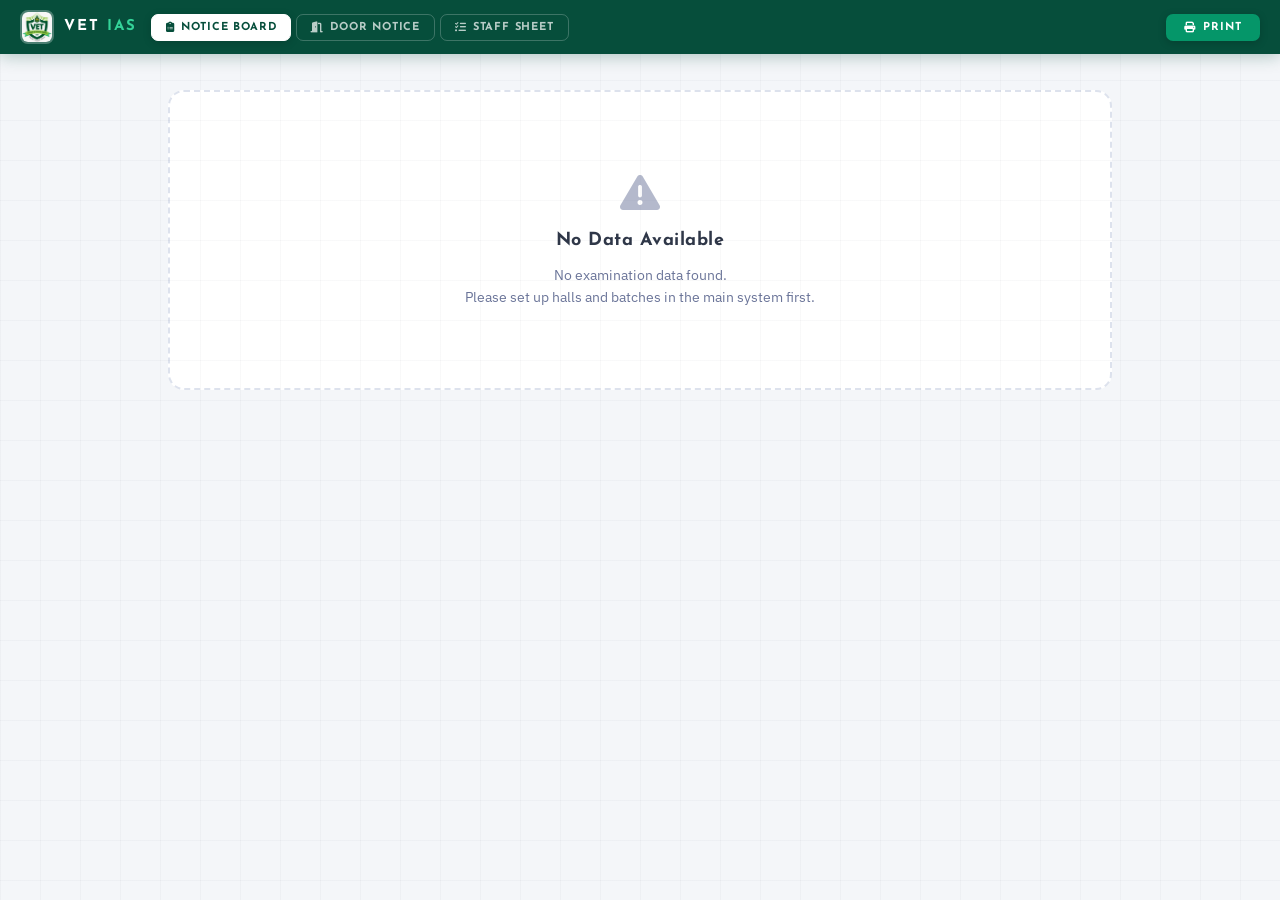
==== templates/output.html @ 929b16a4 "Initial commit - VET IAS Examination Management System" ====
<!DOCTYPE html>
<html lang="en">
<head>
  <meta charset="UTF-8">
  <meta name="viewport" content="width=device-width, initial-scale=1.0">
  <title>VET IAS — Examination Output</title>
  <link rel="preconnect" href="https://fonts.googleapis.com">
  <link rel="preconnect" href="https://fonts.gstatic.com" crossorigin>
  <link href="https://fonts.googleapis.com/css2?family=Josefin+Sans:wght@400;600;700&family=IBM+Plex+Sans:wght@400;500;600;700&family=IBM+Plex+Mono:wght@500;600&display=swap" rel="stylesheet">
  <link rel="stylesheet" href="https://cdnjs.cloudflare.com/ajax/libs/font-awesome/6.4.0/css/all.min.css">
  <link rel="stylesheet" href="/static/style.css">
</head>
<body>

  <!-- ============================================================
       SCREEN TOOLBAR
  ============================================================ -->
  <div class="toolbar no-print">
    <div class="toolbar-brand">
      <img src="/static/vetias.jpeg" alt="VET IAS" onerror="this.style.display='none'">
      <span>VET <b>IAS</b></span>
    </div>

    <div class="mode-tabs">
      <button class="mode-tab active" id="tab-notice" onclick="setMode('notice')">
        <i class="fa-solid fa-clipboard-list"></i> Notice Board
      </button>
      <button class="mode-tab" id="tab-door" onclick="setMode('door')">
        <i class="fa-solid fa-door-open"></i> Door Notice
      </button>
      <button class="mode-tab" id="tab-staff" onclick="setMode('staff')">
        <i class="fa-solid fa-list-check"></i> Staff Sheet
      </button>
    </div>

    <button class="print-btn" onclick="window.print()">
      <i class="fa-solid fa-print"></i> Print
    </button>
  </div>

  <!-- ============================================================
       MAIN CONTENT
  ============================================================ -->
  <div id="content">
    <div class="empty-state">
      <i class="fa-solid fa-file-circle-question"></i>
      <h2>Loading Output...</h2>
      <p>Reading examination data from the management system.</p>
    </div>
  </div>

  <!-- Bridge: read currentSessionId from localStorage if set by main app -->
  <script>
    // The main app writes 'vet_ias_session_id' when an allocation is saved to DB.
    // output.html reads it so it can show DB-synced data.
    window._dbSessionId = localStorage.getItem('vet_ias_session_id') || null;
  </script>
  <script src="/static/script.js"></script>
</body>
</html>
---- static/style.css ----
/* ============================================================
   VET IAS — Examination Management System
   style.css  ·  Deep Navy × Gold  ·  Premium Corporate v4
   Mobile-First · Bold & Sharp · Full Mobile Fix
   ============================================================ */

@import url('https://fonts.googleapis.com/css2?family=Josefin+Sans:wght@400;600;700&family=IBM+Plex+Sans:ital,wght@0,400;0,500;0,600;0,700;1,400&family=IBM+Plex+Mono:wght@400;600&display=swap');

/* ============================================================
   DESIGN TOKENS
============================================================ */
:root {
  /* Neutral slate palette — page surfaces & text */
  --n900:#1a1f2e; --n800:#252b3b; --n700:#2f3748;
  --n600:#3d4660; --n500:#4d5778; --n400:#6b7599; --n300:#9aa3bc;
  /* Status */
  --ok:#047857; --ok-l:#10b981; --ok-s:#d1fae5;
  --no:#b91c1c; --no-l:#ef4444; --no-s:#fee2e2;
  --am:#b45309; --am-l:#f59e0b; --am-s:#fef3c7;
  --bl:#1e40af; --bl-l:#3b82f6; --bl-s:#dbeafe;
  --vi:#6d28d9; --vi-s:#ede9fe;
  /* Surfaces — neutral white/light grey */
  --bg:#f4f6f9; --bg2:#e9ecf3;
  --card:#ffffff; --bd:#dde2ed; --bd2:#eaecf5;
  /* Text — neutral dark */
  --t1:#1a1f2e; --t2:#2f3748; --tm:#6b7599; --tf:#a0aabf;
  /* Shadows */
  --sx:0 1px 3px rgba(26,31,46,.07);
  --ss:0 2px 10px rgba(26,31,46,.09);
  --sm:0 6px 24px rgba(26,31,46,.12);
  --sl:0 14px 46px rgba(26,31,46,.16);
  --sxl:0 28px 80px rgba(26,31,46,.20);
  --sg:0 6px 28px rgba(16,185,129,.28);
  --sn:0 6px 28px rgba(4,78,59,.28);
  --sr:0 6px 20px rgba(185,28,28,.22);
  /* Geometry */
  --r-xs:4px; --r-s:8px; --r:12px; --r-m:16px; --r-l:22px; --r-xl:28px;
  /* Type */
  --fd:'Josefin Sans','Segoe UI',sans-serif;
  --fb:'IBM Plex Sans',-apple-system,BlinkMacSystemFont,sans-serif;
  --fm:'IBM Plex Mono','Courier New',monospace;
  /* Easing */
  --ease:cubic-bezier(.22,1,.36,1);
  --bounce:cubic-bezier(.34,1.56,.64,1);
  --snap:cubic-bezier(.4,0,.2,1);
  /* Brand greens — VET IAS logo accent only */
  --brand-900:#022c1a; --brand-800:#042b1a; --brand-700:#064e3b;
  --brand-600:#065f46; --brand-500:#047857; --brand-400:#059669;
  --brand-300:#10b981; --brand-200:#34d399; --brand-100:#d1fae5;
  /* Compat aliases */
  --primary:var(--brand-600); --primary-light:var(--brand-400);
  --danger:var(--no); --success:var(--ok); --success-light:var(--ok-l);
  --warning:var(--am); --info:var(--bl);
  --text:var(--t1); --text-muted:var(--tm); --border:var(--bd);
  --shadow-sm:var(--ss); --shadow-md:var(--sm);
  --radius:var(--r); --radius-sm:var(--r-s); --radius-md:var(--r-m);
}

/* ============================================================
   RESET & BASE
============================================================ */
*,*::before,*::after{box-sizing:border-box;margin:0;padding:0}
html{scroll-behavior:smooth;overflow-x:hidden;-webkit-text-size-adjust:100%}
body{
  font-family:var(--fb);background:var(--bg);color:var(--t1);
  line-height:1.65;-webkit-font-smoothing:antialiased;
  -moz-osx-font-smoothing:grayscale;min-height:100vh;overflow-x:hidden;
}
button,input,select,textarea{font-family:inherit}
button,a,[role=button]{-webkit-tap-highlight-color:transparent;touch-action:manipulation}
::-webkit-scrollbar{width:5px;height:5px}
::-webkit-scrollbar-track{background:var(--bg2)}
::-webkit-scrollbar-thumb{background:var(--n400);border-radius:10px}
::selection{background:var(--brand-100);color:var(--brand-700)}

/* ============================================================
   BACKGROUND
============================================================ */
#bgCanvas{position:fixed;inset:0;z-index:0;pointer-events:none;width:100%;height:100%;opacity:.3}
body::before{
  content:'';position:fixed;inset:0;z-index:0;pointer-events:none;
  background-image:
    linear-gradient(rgba(26,31,46,.028) 1px,transparent 1px),
    linear-gradient(90deg,rgba(26,31,46,.028) 1px,transparent 1px);
  background-size:40px 40px;
}

/* ============================================================
   KEYFRAMES
============================================================ */
@keyframes slideUp   {from{opacity:0;transform:translateY(20px)}to{opacity:1;transform:translateY(0)}}
@keyframes scaleIn   {from{opacity:0;transform:scale(.93)}to{opacity:1;transform:scale(1)}}
@keyframes fadeIn    {from{opacity:0}to{opacity:1}}
@keyframes toastIn   {from{opacity:0;transform:translateX(16px) scale(.95)}to{opacity:1;transform:translateX(0) scale(1)}}
@keyframes toastOut  {to{opacity:0;transform:translateX(16px)}}
@keyframes spinR     {from{transform:rotate(0)}to{transform:rotate(360deg)}}
@keyframes goldPulse {0%,100%{box-shadow:var(--sg)}50%{box-shadow:0 8px 36px rgba(16,185,129,.45)}}
@keyframes blink     {0%,100%{opacity:1}50%{opacity:.2}}
@keyframes shimmer   {0%{background-position:-300% 0}100%{background-position:300% 0}}
@keyframes popIn     {from{opacity:0;transform:scale(.7)}to{opacity:1;transform:scale(1)}}

/* ============================================================
   TOAST
============================================================ */
#toast-container{
  position:fixed;top:14px;right:14px;z-index:9999;
  display:flex;flex-direction:column;gap:8px;
  max-width:320px;width:calc(100vw - 28px);
}
.toast{
  background:var(--n800);color:#e8ecf5;
  padding:13px 16px;border-radius:var(--r);
  border-left:3px solid var(--brand-400);box-shadow:var(--sl);
  font-size:13px;font-weight:500;
  display:flex;align-items:center;gap:10px;
  animation:toastIn .35s var(--ease) forwards;
}
.toast::before{
  content:'';width:8px;height:8px;border-radius:50%;
  background:var(--brand-400);flex-shrink:0;animation:blink 1.8s ease infinite;
}
.toast.out{animation:toastOut .25s ease forwards}

/* ============================================================
   LOGIN
============================================================ */
.login-wrap{
  min-height:100vh;display:flex;align-items:center;justify-content:center;
  position:relative;z-index:1;padding:16px;
  background:
    radial-gradient(ellipse 100% 80% at 15% 0%,rgba(30,46,106,.18) 0%,transparent 65%),
    radial-gradient(ellipse 70% 60% at 85% 100%,rgba(212,150,0,.10) 0%,transparent 60%);
}
.login-card{
  background:var(--card);border-radius:var(--r-xl);
  padding:clamp(30px,7vw,48px) clamp(24px,6vw,42px);
  width:100%;max-width:450px;position:relative;overflow:hidden;
  box-shadow:var(--sxl),0 0 0 1px rgba(212,150,0,.12);
  animation:slideUp .55s var(--ease);
}
.login-card::before{
  content:'';position:absolute;top:0;left:0;right:0;height:4px;
  background:linear-gradient(90deg,var(--brand-800) 0%,var(--brand-400) 25%,var(--brand-200) 50%,var(--brand-400) 75%,var(--brand-800) 100%);
  background-size:300% 100%;animation:shimmer 4s ease infinite;
}
.login-card::after{
  content:'◆';position:absolute;bottom:22px;right:28px;
  font-size:60px;color:var(--n700);opacity:.03;line-height:1;pointer-events:none;
}
.login-header{text-align:center;margin-bottom:28px}
.logo-mark{
  width:86px;height:86px;margin:0 auto 16px;border-radius:22px;
  display:flex;align-items:center;justify-content:center;overflow:hidden;
  background:linear-gradient(145deg,#042b1a 0%,#064e3b 50%,#065f46 100%);
  box-shadow:0 8px 32px rgba(6,78,59,.45),0 0 0 3px rgba(16,185,129,.15),inset 0 1px 0 rgba(255,255,255,.08);
  border:2px solid rgba(16,185,129,.25);
  transition:box-shadow .3s ease;
}
.logo-mark:hover{box-shadow:0 12px 40px rgba(6,78,59,.55),0 0 0 4px rgba(16,185,129,.25),inset 0 1px 0 rgba(255,255,255,.08)}
.logo-mark img{width:100%;height:100%;object-fit:cover}
.logo-mark i{font-size:36px;color:var(--g300)}
.login-header h1{
  font-family:var(--fd);font-size:clamp(24px,5.5vw,30px);
  font-weight:700;letter-spacing:3px;text-transform:uppercase;
  color:var(--n800);line-height:1.1;
}
.login-header h1 span{color:var(--brand-500)}
.login-header .tagline{
  color:var(--tm);font-size:11.5px;margin-top:6px;
  font-weight:500;letter-spacing:1.5px;text-transform:uppercase;
}
.role-selector{
  display:flex;background:var(--bg);border:1px solid var(--bd);
  border-radius:var(--r);padding:4px;gap:4px;margin-bottom:22px;
}
.role-btn{
  flex:1;border:none;background:transparent;min-height:46px;
  padding:10px 8px;border-radius:9px;cursor:pointer;color:var(--tm);
  font-family:var(--fd);font-size:12px;font-weight:700;
  letter-spacing:1.5px;text-transform:uppercase;
  transition:all .2s var(--ease);
  display:flex;align-items:center;justify-content:center;gap:7px;
}
.role-btn:hover{color:var(--n700);background:rgba(7,15,45,.05)}
.role-btn.active{background:linear-gradient(135deg,var(--brand-800),var(--brand-600));color:#ecfdf5;box-shadow:0 3px 12px rgba(4,120,87,.35)}
.role-btn.active i{color:#6ee7b7}
.login-body{margin-top:4px}
.input-group{display:flex;flex-direction:column;gap:12px}
/* ── Login inputs ── */
.input-wrap{position:relative;display:flex;align-items:center;}
.input-wrap > i.fa-user,
.input-wrap > i.fa-lock{
  position:absolute;left:15px;top:50%;transform:translateY(-50%);
  color:var(--tf);font-size:13px;pointer-events:none;transition:color .2s;
  z-index:1;
}
.input-wrap:focus-within > i.fa-user,
.input-wrap:focus-within > i.fa-lock{color:var(--brand-400);}
.main-input{
  width:100%;padding:13px 50px 13px 44px;border:2px solid var(--bd);
  border-radius:var(--r);font-size:16px;font-weight:500;
  background:var(--bg);color:var(--t1);outline:none;
  transition:all .2s var(--snap);min-height:50px;-webkit-appearance:none;
}
.main-input:focus{border-color:var(--brand-500);background:var(--card);box-shadow:0 0 0 4px rgba(4,120,87,.12)}
.main-input::placeholder{color:var(--tf)}
/* Eye toggle password button - fully isolated */
.eye-toggle-btn{
  position:absolute;right:12px;top:50%;transform:translateY(-50%);
  background:none;border:none;cursor:pointer;
  width:32px;height:32px;
  display:flex;align-items:center;justify-content:center;
  border-radius:6px;transition:color .2s, background .15s;
  color:var(--tf);font-size:15px;
  z-index:5;pointer-events:auto;
  flex-shrink:0;
}
.eye-toggle-btn:hover{color:var(--brand-500);background:rgba(4,120,87,.10);}
.eye-toggle-btn i{
  position:static !important;
  transform:none !important;
  pointer-events:none;
  font-size:15px;
  color:inherit;
}
.main-login-btn{
  width:100%;padding:15px;margin-top:20px;
  background:linear-gradient(135deg,var(--brand-700),var(--brand-500));
  color:white;border:none;border-radius:var(--r);
  font-family:var(--fd);font-size:14px;font-weight:700;
  letter-spacing:2.5px;text-transform:uppercase;cursor:pointer;
  transition:all .25s var(--ease);
  display:flex;align-items:center;justify-content:center;gap:11px;
  box-shadow:var(--sn);min-height:50px;position:relative;overflow:hidden;
}
.main-login-btn::after{
  content:'';position:absolute;inset:0;
  background:linear-gradient(90deg,transparent 0%,rgba(255,255,255,.12) 50%,transparent 100%);
  background-size:300% 100%;animation:shimmer 3s ease infinite;
}
.main-login-btn:hover{background:linear-gradient(135deg,var(--brand-600),var(--brand-400));transform:translateY(-2px);box-shadow:0 14px 40px rgba(4,78,59,.35)}
.main-login-btn:active{transform:translateY(0)}

/* ============================================================
   DASHBOARD
============================================================ */
.dashboard-container{position:relative;z-index:1;min-height:100vh}

/* NAVBAR */
.nav-bar{
  display:flex;justify-content:space-between;align-items:center;
  padding:0 clamp(14px,3.5vw,30px);height:64px;
  background:var(--brand-700);border-bottom:1px solid var(--brand-600);
  position:sticky;top:0;z-index:200;
  box-shadow:0 2px 20px rgba(4,78,59,.30);
  position:sticky;
}
.nav-bar::after{
  content:'';position:absolute;bottom:0;left:0;right:0;height:2px;
  background:linear-gradient(90deg,
    transparent 0%,
    var(--brand-300) 20%,
    var(--brand-200) 50%,
    var(--brand-300) 80%,
    transparent 100%);
  opacity:.7;
}
.logo{display:flex;align-items:center;gap:11px;flex-shrink:0}
.nav-logo-img{
  width:36px;height:36px;border-radius:9px;object-fit:cover;flex-shrink:0;
  border:1.5px solid rgba(255,255,255,.3);box-shadow:0 0 12px rgba(0,0,0,.2);
}
.logo-text{font-family:var(--fd);font-size:15px;font-weight:700;letter-spacing:2px;text-transform:uppercase;color:#ecfdf5}
.logo-text b{color:var(--brand-200)}
.nav-actions{display:flex;align-items:center;gap:8px;flex-shrink:0}
.nav-btn{
  padding:0 14px;height:36px;min-height:36px;border-radius:var(--r-s);
  border:1px solid transparent;cursor:pointer;
  font-family:var(--fd);font-size:11px;font-weight:700;
  letter-spacing:1px;text-transform:uppercase;
  display:inline-flex;align-items:center;gap:6px;
  transition:all .18s;white-space:nowrap;
}
.nav-btn.ghost{background:rgba(255,255,255,.12);color:#bbf7d0;border-color:rgba(255,255,255,.2)}
.nav-btn.ghost:hover{background:rgba(255,255,255,.22);color:#ecfdf5;border-color:rgba(255,255,255,.35)}
.nav-btn.danger{background:rgba(185,28,28,.2);color:#fca5a5;border-color:rgba(185,28,28,.4)}
.nav-btn.danger:hover{background:rgba(185,28,28,.35)}
.nav-btn.spinning i{animation:spinR .5s ease}

.wrap{
  max-width:1300px;margin:0 auto;
  padding:clamp(16px,3vw,28px) clamp(12px,2.5vw,24px) 90px;
}

/* ============================================================
   STATS ROW
============================================================ */
.stats-row{display:grid;grid-template-columns:repeat(4,1fr);gap:14px;margin-bottom:20px}
.stat-card{
  display:flex;align-items:center;gap:15px;padding:18px 16px;
  border-radius:var(--r-m);background:var(--card);
  border:1px solid var(--bd);border-top:3px solid transparent;
  box-shadow:var(--sx);transition:transform .22s var(--ease),box-shadow .22s;
  min-width:0;overflow:hidden;animation:scaleIn .4s var(--ease) backwards;
}
.stat-card:nth-child(1){animation-delay:.05s;border-top-color:#8b5cf6}
.stat-card:nth-child(2){animation-delay:.10s;border-top-color:var(--ok-l)}
.stat-card:nth-child(3){animation-delay:.15s;border-top-color:var(--am-l)}
.stat-card:nth-child(4){animation-delay:.20s;border-top-color:var(--no-l)}
.stat-card:hover{transform:translateY(-3px);box-shadow:var(--sm)}
.stat-icon{width:50px;height:50px;border-radius:12px;display:flex;align-items:center;justify-content:center;color:white;font-size:20px;flex-shrink:0}
.stat-icon.s-purple{background:linear-gradient(135deg,#6d28d9,#8b5cf6);box-shadow:0 4px 14px rgba(109,40,217,.30)}
.stat-icon.s-green {background:linear-gradient(135deg,#047857,#10b981);box-shadow:0 4px 14px rgba(4,120,87,.35)}
.stat-icon.s-amber {background:linear-gradient(135deg,var(--g500),var(--g400));box-shadow:var(--sg)}
.stat-icon.s-red   {background:linear-gradient(135deg,#b91c1c,#ef4444);box-shadow:0 4px 14px rgba(185,28,28,.35)}
.stat-val{font-family:var(--fd);font-size:27px;font-weight:700;display:block;color:var(--n800);line-height:1.1;letter-spacing:-.5px}
.stat-label{font-size:10.5px;color:var(--tm);font-weight:600;display:block;margin-top:3px;text-transform:uppercase;letter-spacing:.6px}

/* ============================================================
   MONITOR BAR
============================================================ */
.monitor-bar{
  background:var(--card);border:1.5px solid var(--bd);
  border-radius:var(--r-m);padding:14px 20px;
  display:flex;justify-content:space-between;align-items:center;
  gap:14px;margin-bottom:20px;flex-wrap:wrap;
  position:relative;overflow:hidden;
  box-shadow:var(--sx);
}
.monitor-bar::before{
  content:'';position:absolute;top:0;left:0;width:4px;height:100%;
  background:linear-gradient(to bottom,var(--brand-400),var(--brand-600));
}
.monitor-bar::after{display:none}
.monitor-title{
  font-family:var(--fd);font-weight:700;letter-spacing:1px;text-transform:uppercase;
  color:var(--brand-600);display:flex;align-items:center;gap:8px;font-size:12.5px;
}
.monitor-title .live-dot{
  width:8px;height:8px;background:var(--ok-l);border-radius:50%;
  animation:blink 2s ease infinite;box-shadow:0 0 8px rgba(16,185,129,.8);background:var(--brand-300) !important;
}
.monitor-pills{display:flex;gap:8px;flex-wrap:wrap}
.pill{
  padding:6px 14px;border-radius:6px;font-size:12px;font-weight:700;
  display:flex;align-items:center;gap:6px;min-height:32px;
  font-family:var(--fd);letter-spacing:.5px;
}
.pill-p {background:var(--ok-s);color:#065f46;border:1px solid rgba(16,185,129,.3)}
.pill-a {background:var(--no-s);color:#991b1b;border:1px solid rgba(239,68,68,.3)}
.pill-l {background:var(--am-s);color:#92400e;border:1px solid rgba(245,158,11,.3)}
.pill-od{background:var(--bl-s);color:#1e40af;border:1px solid rgba(59,130,246,.3)}

/* ============================================================
   GRID LAYOUT
============================================================ */
.grid-layout{display:grid;grid-template-columns:repeat(3,1fr);gap:18px}
.panel.full-width{grid-column:1/-1}

/* ============================================================
   PANEL
============================================================ */
.panel{
  background:var(--card);border:1px solid var(--bd);border-radius:var(--r-m);
  padding:clamp(16px,2.5vw,22px);box-shadow:var(--sx);
  transition:box-shadow .22s var(--ease);min-width:0;overflow:hidden;
  position:relative;animation:slideUp .4s var(--ease) backwards;
}
.panel:hover{box-shadow:var(--ss)}
.panel::before{
  content:'';position:absolute;top:0;left:0;right:0;height:0;
  background:linear-gradient(90deg,var(--brand-600),var(--brand-400));
  border-radius:var(--r-m) var(--r-m) 0 0;transition:height .25s var(--ease);
}
.panel:hover::before{height:3px;background:linear-gradient(90deg,var(--brand-600),var(--brand-300))}
.panel-head{
  font-family:var(--fd);font-size:13px;font-weight:700;
  letter-spacing:1.2px;text-transform:uppercase;color:var(--n700);
  margin-bottom:16px;display:flex;align-items:center;gap:9px;
  padding-bottom:13px;border-bottom:2px solid var(--bd);
}
.panel-head i{color:var(--brand-500);font-size:15px}

/* ============================================================
   REPORT PANEL — TABS (merged Edit Attendance + Reports)
============================================================ */
.report-panel-head{
  display:flex;align-items:center;justify-content:space-between;
  flex-wrap:wrap;gap:12px;margin-bottom:18px;
  padding-bottom:14px;border-bottom:2px solid var(--bd);
}
.report-panel-title{
  font-family:var(--fd);font-size:13px;font-weight:700;
  letter-spacing:1.2px;text-transform:uppercase;color:var(--n700);
  display:flex;align-items:center;gap:9px;
}
.report-panel-title i{color:var(--brand-500)}
.report-tabs{
  display:flex;gap:4px;background:var(--bg);
  border:1px solid var(--bd);border-radius:var(--r-s);padding:3px;
  overflow-x:auto;-webkit-overflow-scrolling:touch;
}
.rtab{
  padding:7px 13px;border:none;background:transparent;
  border-radius:6px;cursor:pointer;
  font-family:var(--fd);font-size:10.5px;font-weight:700;
  letter-spacing:.8px;text-transform:uppercase;color:var(--tm);
  transition:all .18s var(--ease);
  display:flex;align-items:center;gap:6px;
  white-space:nowrap;min-height:34px;flex-shrink:0;
}
.rtab:hover{color:var(--n700);background:rgba(7,15,45,.05)}
.rtab.active{
  background:linear-gradient(135deg,var(--brand-800),var(--brand-600));
  color:#d1fae5;box-shadow:0 3px 12px rgba(4,120,87,.3);
}
.rtab.active i{color:#6ee7b7}
.report-tab-content{display:none;animation:fadeIn .25s var(--ease)}
.report-tab-content.active{display:block}

/* Attendance overview stat cards */
.att-stats-grid{
  display:grid;grid-template-columns:repeat(4,1fr);
  gap:12px;margin-bottom:20px;
}
.att-stat-card{
  border-radius:var(--r);padding:14px 12px;
  display:flex;flex-direction:row;align-items:center;gap:12px;
  transition:transform .22s var(--ease),box-shadow .22s var(--ease);
  position:relative;overflow:hidden;
}
.att-stat-card::after{
  content:'';position:absolute;bottom:-14px;right:-14px;
  width:60px;height:60px;border-radius:50%;
  background:currentColor;opacity:.05;
}
.att-stat-card:hover{transform:translateY(-2px)}
.att-stat-card i{font-size:22px;flex-shrink:0}
.att-stat-val{font-family:var(--fd);font-size:24px;font-weight:700;line-height:1;letter-spacing:-0.5px}
.att-stat-lbl{font-family:var(--fd);font-size:10px;font-weight:700;text-transform:uppercase;letter-spacing:1px;opacity:.75;margin-top:2px}
.att-stat-text{display:flex;flex-direction:column}
.att-present{
  background:linear-gradient(145deg,#ecfdf5,#d1fae5);
  border:2px solid rgba(16,185,129,.3);color:#065f46;
  box-shadow:0 4px 16px rgba(4,120,87,.12);
}
.att-present i{color:#059669;filter:drop-shadow(0 2px 6px rgba(5,150,105,.4))}
.att-absent{
  background:linear-gradient(145deg,#fff1f2,#fee2e2);
  border:2px solid rgba(239,68,68,.3);color:#991b1b;
  box-shadow:0 4px 16px rgba(185,28,28,.12);
}
.att-absent i{color:#ef4444;filter:drop-shadow(0 2px 6px rgba(239,68,68,.4))}
.att-late{
  background:linear-gradient(145deg,#fffbeb,#fef3c7);
  border:2px solid rgba(245,158,11,.3);color:#92400e;
  box-shadow:0 4px 16px rgba(180,83,9,.12);
}
.att-late i{color:#f59e0b;filter:drop-shadow(0 2px 6px rgba(245,158,11,.4))}
.att-od{
  background:linear-gradient(145deg,#eff6ff,#dbeafe);
  border:2px solid rgba(59,130,246,.3);color:#1e3a8a;
  box-shadow:0 4px 16px rgba(30,64,175,.12);
}
.att-od i{color:#3b82f6;filter:drop-shadow(0 2px 6px rgba(59,130,246,.4))}

/* ============================================================
   FORMS & INPUTS
============================================================ */
.form-field{display:flex;flex-direction:column;gap:5px;min-width:0}
.form-label{
  font-family:var(--fd);font-size:10px;font-weight:700;color:var(--tm);
  text-transform:uppercase;letter-spacing:1px;white-space:nowrap;
}
.inp{
  width:100%;padding:10px 13px;border:1.5px solid var(--bd);
  border-radius:var(--r-s);font-size:13.5px;background:var(--bg);color:var(--t1);
  outline:none;transition:all .18s var(--snap);
  min-width:0;min-height:42px;-webkit-appearance:none;appearance:none;
  font-family:var(--fb);
}
.inp:focus{border-color:var(--brand-500);background:var(--card);box-shadow:0 0 0 3px rgba(4,120,87,.10)}
.inp::placeholder{color:var(--tf)}
select.inp{
  background-image:url("data:image/svg+xml,%3Csvg xmlns='http://www.w3.org/2000/svg' fill='none' viewBox='0 0 20 20'%3E%3Cpath stroke='%235c6888' stroke-linecap='round' stroke-linejoin='round' stroke-width='1.5' d='M6 8l4 4 4-4'/%3E%3C/svg%3E");
  background-repeat:no-repeat;background-position:right 10px center;
  background-size:18px;padding-right:35px;cursor:pointer;
}
.input-row{display:flex;gap:9px;margin-bottom:13px;align-items:flex-end;flex-wrap:wrap}
.hall-form{display:flex;flex-direction:column;gap:9px;margin-bottom:14px}
.hall-form-name{display:flex;flex-direction:column;gap:5px}
.hall-form-row{display:flex;gap:8px;align-items:flex-end}
.hall-form-row .form-field{flex:1;min-width:0}
.staff-form{display:flex;flex-direction:column;gap:9px;margin-bottom:14px}
.staff-form-row{display:flex;gap:8px;align-items:flex-end;flex-wrap:wrap}
.staff-form-row .form-field{flex:1;min-width:110px}

/* ============================================================
   BUTTONS
============================================================ */
.btn-icon{
  width:42px;height:42px;border:none;border-radius:var(--r-s);
  display:inline-flex;align-items:center;justify-content:center;
  cursor:pointer;font-size:14px;transition:all .18s;flex-shrink:0;
  min-width:42px;min-height:42px;
}
.btn-primary{
  background:linear-gradient(145deg,var(--brand-700),var(--brand-500));
  color:white;box-shadow:0 3px 12px rgba(4,120,87,.3);
}
.btn-primary:hover{transform:translateY(-2px);box-shadow:0 6px 20px rgba(4,120,87,.4)}
.btn-red{background:var(--no-s);color:var(--no);border:1.5px solid #fca5a5}
.btn-red:hover{background:#fee2e2}
.action-btn{
  padding:0 18px;height:42px;min-height:42px;border-radius:var(--r-s);border:none;
  cursor:pointer;font-family:var(--fd);font-weight:700;font-size:11.5px;
  letter-spacing:1px;text-transform:uppercase;
  display:inline-flex;align-items:center;gap:7px;
  white-space:nowrap;transition:all .2s var(--ease);
}
.action-btn:hover{transform:translateY(-1px)}
.action-btn:active{transform:translateY(0)}
.action-btn.primary{
  background:var(--brand-600);color:white;
  box-shadow:0 4px 16px rgba(4,78,59,.25);
  border:1px solid rgba(255,255,255,.15);
}
.action-btn.primary:hover{background:var(--brand-500);color:white;box-shadow:0 8px 24px rgba(4,78,59,.35);}
.action-btn.secondary{background:var(--card);color:var(--t2);border:1.5px solid var(--bd)}
.action-btn.secondary:hover{border-color:var(--n400);color:var(--n700);background:var(--bg2)}
.action-btn.save{
  background:linear-gradient(135deg,var(--brand-700),var(--brand-500),var(--brand-300));
  color:white;box-shadow:0 4px 14px rgba(4,120,87,.38);
  border:1px solid rgba(16,185,129,.2);
}
.action-btn.save:hover{box-shadow:0 7px 24px rgba(4,120,87,.55)}
.action-bar{display:flex;flex-wrap:wrap;gap:9px;align-items:center}

/* ============================================================
   CONFIG
============================================================ */
.cfg-grid{display:grid;grid-template-columns:1fr 1fr;gap:12px;margin-bottom:14px}
.cfg-grid .cfg-field:first-child{grid-column:1/-1}
.cfg-field{display:flex;flex-direction:column;gap:6px}
.cfg-field label{
  font-family:var(--fd);font-size:10px;font-weight:700;color:var(--tm);
  text-transform:uppercase;letter-spacing:1px;display:flex;align-items:center;gap:5px;
}
.cfg-field label i{color:var(--brand-500)}

/* ============================================================
   SCROLL LIST
============================================================ */
.scroll-list{max-height:188px;overflow-y:auto;border:1px solid var(--bd);border-radius:var(--r-s);padding:5px}
.list-item{
  padding:9px 11px;border-radius:var(--r-s);
  display:flex;justify-content:space-between;align-items:center;
  gap:8px;background:var(--bg);margin-bottom:4px;
  font-size:12.5px;transition:all .15s;border:1px solid transparent;
}
.list-item:last-child{margin-bottom:0}
.list-item:hover{background:var(--bg2);border-color:rgba(21,34,82,.12)}
.list-item.warn{background:var(--no-s);border-left:3px solid var(--no-l)}

/* ============================================================
   BATCH
============================================================ */
.batch-input-grid{display:grid;grid-template-columns:repeat(7,1fr);gap:9px;align-items:end;margin-bottom:16px}
.batch-field-group{display:flex;flex-direction:column;gap:4px;min-width:0}
.batch-label{
  font-family:var(--fd);font-size:9.5px;font-weight:700;color:var(--tm);
  text-transform:uppercase;letter-spacing:.8px;
  display:flex;align-items:center;gap:3px;
  overflow:hidden;white-space:nowrap;text-overflow:ellipsis;
}
.batch-label i{color:var(--brand-500);flex-shrink:0}
.batch-add-btn{height:42px !important;padding:0 14px !important}
.batches-grid{display:grid;grid-template-columns:repeat(auto-fill,minmax(155px,1fr));gap:12px;margin-top:6px}
.batches-empty{display:flex;flex-direction:column;align-items:center;gap:7px;padding:30px;color:var(--tm);text-align:center}
.batches-empty i{font-size:26px;opacity:.3}
.batches-empty p{font-size:12.5px;font-weight:600}
.batch-tag{
  padding:13px 12px 11px;
  background:linear-gradient(145deg,var(--bg),var(--bg2));
  border:1.5px solid var(--bd);border-top:2px solid var(--brand-400);
  border-radius:var(--r);position:relative;
  transition:all .2s var(--ease);
  display:flex;flex-direction:column;gap:3px;min-width:0;
}
.batch-tag:hover{transform:translateY(-3px);box-shadow:var(--sm);border-top-color:var(--brand-300)}
.batch-tag-pills{display:flex;gap:3px;flex-wrap:wrap;margin-bottom:3px}
.batch-year-pill{background:#e0e8ff;color:#1e40af;padding:1px 7px;border-radius:10px;font-size:9px;font-weight:800}
.batch-dept-pill{background:var(--ok-s);color:#065f46;padding:1px 7px;border-radius:10px;font-size:9px;font-weight:800}
.batch-subj-pill{background:var(--g100);color:var(--g700,#7a5500);padding:1px 7px;border-radius:10px;font-size:9px;font-weight:800}
.batch-tag-prefix{font-family:var(--fd);font-size:14px;font-weight:700;letter-spacing:.5px;color:var(--n700)}
.batch-tag-range{font-size:10.5px;color:var(--n400)}
.batch-tag-count{font-size:10px;color:var(--tm)}
.batch-tag-subject{margin-bottom:2px}
.batch-close{
  position:absolute;top:-7px;right:-7px;width:21px;height:21px;
  background:var(--no);color:white;border:2px solid white;border-radius:50%;
  display:flex;align-items:center;justify-content:center;
  font-size:8px;cursor:pointer;box-shadow:var(--sr);
  transition:transform .18s var(--bounce);
}
.batch-close:hover{transform:scale(1.25) rotate(90deg)}
.batch-edit-btn{
  position:absolute;bottom:-7px;right:18px;width:21px;height:21px;
  background:var(--brand-600);color:white;border:2px solid white;border-radius:50%;
  display:flex;align-items:center;justify-content:center;
  font-size:8px;cursor:pointer;box-shadow:var(--sn);
  transition:transform .18s var(--bounce);
}
.batch-edit-btn:hover{transform:scale(1.25)}
.batch-view-btn{
  position:absolute;bottom:-7px;left:18px;width:21px;height:21px;
  background:var(--ok);color:white;border:2px solid white;border-radius:50%;
  display:flex;align-items:center;justify-content:center;
  font-size:7px;cursor:pointer;transition:transform .18s var(--bounce);
}
.batch-view-btn:hover{transform:scale(1.25)}

/* ============================================================
   MAL BOX
============================================================ */
.mal-box{
  background:linear-gradient(135deg,#fff8f8,var(--no-s));
  border:1px solid #fca5a5;border-left:4px solid var(--no-l);
  border-radius:var(--r);padding:14px 16px;margin-bottom:14px;
}
.mal-box-head{
  font-family:var(--fd);font-weight:700;color:var(--no);margin-bottom:10px;
  display:flex;align-items:center;gap:7px;
  font-size:12px;letter-spacing:.8px;text-transform:uppercase;
}

/* ============================================================
   BENCH / SEAT
============================================================ */
.bench-layout{margin-top:14px}
.screen-bar{
  background:linear-gradient(90deg,var(--brand-900),var(--brand-700),var(--brand-600));color:#d1fae5;padding:11px 16px;text-align:center;
  font-family:var(--fd);font-weight:700;border-radius:var(--r-s) var(--r-s) 0 0;
  font-size:11.5px;letter-spacing:2.5px;text-transform:uppercase;
  border-bottom:2px solid rgba(212,150,0,.3);
}
.bench-area{
  display:flex;flex-wrap:wrap;gap:8px;padding:16px;
  background:var(--bg);border-radius:0 0 var(--r-s) var(--r-s);
  border:1px solid var(--bd);border-top:none;
}
.seat{
  width:54px;height:54px;border-radius:9px;
  display:flex;align-items:center;justify-content:center;
  cursor:pointer;font-size:9px;font-weight:700;
  transition:all .15s var(--ease);border:2px solid var(--bd);
  background:white;color:var(--t1);text-align:center;line-height:1.2;
  word-break:break-word;padding:3px;user-select:none;font-family:var(--fm);
}
.seat:hover{transform:scale(1.1) translateY(-2px);box-shadow:var(--sm);z-index:2}
.seat:active{transform:scale(.96)}
.seat.status-p {background:var(--ok-s);color:#065f46;border-color:var(--ok-l)}
.seat.status-a {background:var(--no-s);color:#991b1b;border-color:var(--no-l)}
.seat.status-l {background:var(--am-s);color:#92400e;border-color:var(--am-l)}
.seat.status-od{background:var(--bl-s);color:#1e40af;border-color:var(--bl-l)}
.seat.status-dc{background:var(--vi-s);color:#5b21b6;border-color:var(--vi)}
.seat.empty    {background:var(--bg);color:var(--tf);border-color:var(--bd2);border-style:dashed}

/* ============================================================
   INFO TEXT
============================================================ */
.info-text{
  font-size:12px;color:var(--tm);
  display:flex;align-items:center;gap:8px;
  margin:12px 0;padding:10px 14px;
  background:linear-gradient(135deg,#eff6ff,var(--bl-s));
  border-radius:var(--r-s);border-left:3px solid var(--bl-l);
}
.info-text i{color:var(--bl-l);flex-shrink:0}

/* ============================================================
   LEGEND
============================================================ */
.panel-head-row{display:flex;justify-content:space-between;align-items:flex-start;flex-wrap:wrap;gap:10px;margin-bottom:14px}
.hall-title{font-family:var(--fd);font-size:16px;font-weight:700;letter-spacing:1px;text-transform:uppercase;color:var(--n700)}
.legend-row{display:flex;gap:10px;flex-wrap:wrap}
.legend-item{
  font-family:var(--fd);font-size:10px;font-weight:700;
  letter-spacing:.6px;text-transform:uppercase;
  display:flex;align-items:center;gap:5px;color:var(--tm);
}
.legend-item::before{content:'';width:10px;height:10px;border-radius:3px;display:inline-block}
.legend-p::before {background:var(--ok-l)}
.legend-a::before {background:var(--no-l)}
.legend-l::before {background:var(--am-l)}
.legend-od::before{background:var(--bl-l)}
.legend-dc::before{background:var(--vi)}

/* ============================================================
   STAFF ACTION BAR
============================================================ */
.staff-action-bar{display:flex;gap:12px;margin-top:18px;flex-wrap:wrap}

/* ============================================================
   REPORTS TABLE
============================================================ */
.report-area{overflow-x:auto;-webkit-overflow-scrolling:touch}
.report-section{margin-bottom:8px}
.report-section-title{
  font-family:var(--fd);font-size:11.5px;font-weight:700;
  letter-spacing:1px;text-transform:uppercase;color:var(--n700);
  display:flex;align-items:center;gap:7px;margin-bottom:12px;
  padding-bottom:9px;border-bottom:2px solid var(--bd);
}
.report-table{width:100%;border-collapse:collapse;font-size:12.5px;min-width:400px}
.report-table th{
  background:var(--bg2);padding:11px 12px;text-align:left;color:var(--n700);
  border-bottom:2px solid var(--bd);white-space:nowrap;
  font-family:var(--fd);font-size:10px;text-transform:uppercase;letter-spacing:1px;font-weight:700;
}
.report-table th:first-child{border-radius:var(--r-s) 0 0 0}
.report-table th:last-child {border-radius:0 var(--r-s) 0 0}
.report-table td{padding:10px 12px;border-bottom:1px solid var(--bd2);color:var(--t2)}
.report-table tbody tr:nth-child(even) td{background:#f8fafc}
.report-table tr:hover td{background:var(--bg2)}
.report-table tr:last-child td{border-bottom:none}
.att-badge{
  display:inline-flex;align-items:center;justify-content:center;
  min-width:32px;padding:3px 9px;border-radius:6px;
  font-family:var(--fd);font-size:11px;font-weight:700;letter-spacing:.5px;
}
/* Hall attendance inline-view icon */
.hall-view-icon-btn{
  width:30px;height:30px;border:1px solid var(--bd);border-radius:6px;
  background:var(--bg);color:var(--brand-500);
  display:inline-flex;align-items:center;justify-content:center;
  cursor:pointer;font-size:13px;transition:all .18s;
}
.hall-view-icon-btn:hover{background:var(--brand-100,#d1fae5);color:var(--brand-600);border-color:var(--brand-400)}
.att-p {background:var(--ok-s);color:#065f46}
.att-a {background:var(--no-s);color:#991b1b}
.att-l {background:var(--am-s);color:#92400e}
.att-od{background:var(--bl-s);color:#1e40af}
.report-timestamp{
  font-family:var(--fm);font-size:10px;background:var(--bg);
  border-radius:var(--r-xs);padding:2px 7px;color:var(--tm);font-weight:600;
}
.report-empty-state{
  display:flex;flex-direction:column;align-items:center;gap:10px;
  padding:44px 20px;
  background:linear-gradient(145deg,var(--bg),var(--bg2));
  border:1.5px dashed var(--bd);border-radius:var(--r-m);
  text-align:center;margin-top:12px;
}
.report-empty-state i{font-size:34px;color:var(--n400);opacity:.6}
.report-empty-state p{font-family:var(--fd);font-size:13px;font-weight:700;letter-spacing:.5px;color:var(--n600);text-transform:uppercase}
.report-empty-state span{font-size:11.5px;color:var(--tm)}

/* ============================================================
   MODAL
============================================================ */
.modal-overlay{
  position:fixed;inset:0;z-index:9000;background:rgba(2,6,18,.78);
  backdrop-filter:blur(10px);-webkit-backdrop-filter:blur(10px);
  display:flex;align-items:center;justify-content:center;
  padding:16px;animation:fadeIn .2s ease;
}
.modal-box{
  background:var(--card);border-radius:var(--r-l);
  width:100%;max-width:430px;
  box-shadow:var(--sxl),0 0 0 1px rgba(212,150,0,.12);
  overflow:hidden;animation:scaleIn .25s var(--ease);position:relative;
}
.modal-box::before{
  content:'';position:absolute;top:0;left:0;right:0;height:4px;
  background:linear-gradient(90deg,var(--brand-700) 0%,var(--brand-400) 30%,var(--brand-200) 55%,var(--brand-400) 75%,var(--brand-700) 100%);
  background-size:300% 100%;animation:shimmer 4s ease infinite;
}
.modal-head{
  display:flex;align-items:center;gap:10px;
  padding:18px 20px 15px;background:var(--bg);
  border-bottom:1px solid var(--bd);
  font-family:var(--fd);font-size:13px;font-weight:700;
  letter-spacing:1px;text-transform:uppercase;color:var(--n700);
}
.modal-head i:first-child{color:var(--brand-500);font-size:16px}
.modal-close-btn{
  margin-left:auto;background:rgba(0,0,0,.06);border:1px solid var(--bd);
  width:32px;height:32px;border-radius:8px;
  display:flex;align-items:center;justify-content:center;
  cursor:pointer;color:var(--tm);font-size:13px;transition:all .18s;
}
.modal-close-btn:hover{background:var(--no-s);color:var(--no);transform:rotate(90deg)}
.modal-body{padding:20px;display:flex;flex-direction:column;gap:14px}
.modal-staff-label{
  display:flex;align-items:center;gap:9px;padding:11px 14px;
  background:linear-gradient(135deg,var(--bg),var(--bg2));
  border:1.5px solid var(--bd);border-left:3px solid var(--brand-400);
  border-radius:var(--r-s);font-size:13.5px;color:var(--n700);font-weight:600;
}
.modal-staff-label i{color:var(--brand-500)}
.modal-field-label{
  font-family:var(--fd);font-size:10px;font-weight:700;color:var(--tm);
  text-transform:uppercase;letter-spacing:1px;
  display:flex;align-items:center;gap:6px;
}
.modal-field-label i{color:var(--brand-500)}
.modal-select{
  width:100%;padding:12px 14px;font-size:14px;border-radius:var(--r-s);
  border:1.5px solid var(--bd);background:var(--bg);color:var(--t1);
  cursor:pointer;outline:none;transition:all .18s;min-height:44px;
  background-image:url("data:image/svg+xml,%3Csvg xmlns='http://www.w3.org/2000/svg' fill='none' viewBox='0 0 20 20'%3E%3Cpath stroke='%235c6888' stroke-linecap='round' stroke-linejoin='round' stroke-width='1.5' d='M6 8l4 4 4-4'/%3E%3C/svg%3E");
  background-repeat:no-repeat;background-position:right 10px center;
  background-size:18px;padding-right:36px;-webkit-appearance:none;appearance:none;
}
.modal-select:focus{border-color:var(--n500);box-shadow:0 0 0 3px rgba(21,34,82,.10)}
.modal-footer{
  display:flex;gap:10px;justify-content:flex-end;
  padding:14px 20px 18px;border-top:1px solid var(--bd);background:var(--bg);
}
.subject-field-group{min-width:160px}
.subject-input-row{display:flex;gap:6px;align-items:center}
.subject-input-row .subject-select{flex:1;min-width:0}
.add-subject-btn{
  flex-shrink:0;width:42px !important;height:42px !important;
  border-radius:var(--r-s) !important;font-size:13px !important;
  padding:0 !important;display:flex;align-items:center;justify-content:center;
}

/* ============================================================
   RESPONSIVE — TABLET 1100px
============================================================ */
@media(max-width:1100px){
  .grid-layout{grid-template-columns:repeat(2,1fr)}
  .stats-row{grid-template-columns:repeat(2,1fr)}
  .batch-input-grid{grid-template-columns:repeat(4,1fr)}
  .att-stats-grid{grid-template-columns:repeat(2,1fr)}
}

/* ============================================================
   RESPONSIVE — MOBILE 768px
============================================================ */
@media(max-width:768px){
  /* CRITICAL: Prevent iOS input zoom — must be 16px+ */
  input,select,textarea{font-size:16px !important}

  .nav-bar{padding:0 14px;height:58px}
  .logo-text{font-size:13px;letter-spacing:1.5px}
  .nav-btn{padding:0 10px;height:36px;font-size:10px;letter-spacing:.5px;gap:4px}

  .wrap{padding:14px 12px 90px}

  .stats-row{grid-template-columns:repeat(2,1fr);gap:10px;margin-bottom:14px}
  .stat-val{font-size:22px}
  .stat-icon{width:44px;height:44px;font-size:18px;border-radius:10px}

  .monitor-bar{flex-direction:column;align-items:flex-start;gap:10px;padding:14px 16px}
  .monitor-pills{width:100%}

  .grid-layout{grid-template-columns:1fr;gap:12px}
  .cfg-grid{grid-template-columns:1fr 1fr}
  .panel{padding:14px;border-radius:var(--r)}

  .report-panel-head{flex-direction:column;align-items:flex-start;gap:10px}
  .report-tabs{width:100%}

  .att-stats-grid{grid-template-columns:repeat(2,1fr);gap:10px}
  .att-stat-val{font-size:20px}
  .att-stat-card{padding:12px 10px;gap:10px}

  .batch-input-grid{grid-template-columns:1fr 1fr;gap:8px}
  .batch-add-col{grid-column:1/-1}
  .batch-add-btn{width:100% !important;justify-content:center}

  .bench-area{gap:6px;padding:12px}
  .seat{width:46px;height:46px;font-size:8px;border-radius:7px}

  .action-bar .action-btn{flex:1;justify-content:center;min-width:calc(50% - 5px)}
  .staff-action-bar .action-btn{flex:1;justify-content:center}

  .hall-form-row{flex-wrap:wrap}
  .staff-form-row{flex-wrap:wrap}
  .input-row{flex-direction:column;align-items:stretch}
  .input-row .inp{flex:none}
  .input-row .btn-icon{align-self:flex-end}

  .panel-head-row{flex-direction:column;gap:8px}

  .modal-overlay{align-items:flex-end;padding:0}
  .modal-box{border-radius:var(--r-xl) var(--r-xl) 0 0;max-width:100%}
  .modal-footer{gap:8px}
  .modal-footer .action-btn{flex:1;justify-content:center}
}

/* ============================================================
   RESPONSIVE — MOBILE 520px
============================================================ */
@media(max-width:520px){
  .login-card{padding:26px 18px 32px;border-radius:var(--r-l)}
  .logo-mark{width:72px;height:72px;border-radius:18px}
  .login-header h1{font-size:22px;letter-spacing:2px}
  .role-btn{font-size:11px;letter-spacing:1px}
  .stats-row{gap:8px}
  .stat-card{padding:12px 10px;gap:10px}
  .stat-icon{width:38px;height:38px;font-size:16px;border-radius:9px}
  .stat-val{font-size:20px}
  .att-stats-grid{grid-template-columns:repeat(2,1fr);gap:8px}
  .att-stat-val{font-size:18px}
  .att-stat-card{padding:10px 9px;gap:8px}
  .seat{width:42px;height:42px;font-size:7.5px}
  .batches-grid{grid-template-columns:repeat(auto-fill,minmax(140px,1fr))}
  .pill{padding:5px 10px;font-size:11px}
  .panel{padding:13px}
  .report-table{font-size:11px}
  .report-table th,.report-table td{padding:9px}
}

/* ============================================================
   RESPONSIVE — MOBILE 380px
============================================================ */
@media(max-width:380px){
  .stats-row{grid-template-columns:1fr 1fr}
  .stat-card{flex-direction:column;text-align:center;padding:12px 8px}
  .batch-input-grid{grid-template-columns:1fr}
  .seat{width:38px;height:38px;font-size:7px}
  .bench-area{gap:5px;padding:10px}
  .logo-text{display:none}
}

/* ============================================================
   iOS SAFE AREA INSETS
============================================================ */
@supports(padding:env(safe-area-inset-bottom)){
  .wrap{padding-bottom:calc(90px + env(safe-area-inset-bottom))}
  .staff-action-bar{padding-bottom:env(safe-area-inset-bottom)}
  .modal-footer{padding-bottom:max(18px,env(safe-area-inset-bottom))}
  .nav-bar{padding-left:max(14px,env(safe-area-inset-left));padding-right:max(14px,env(safe-area-inset-right))}
}



/* ============================================================
   OUTPUT PAGE STYLES — output.html only
   Toolbar, Subject Bar, Notice Board, Door Notice, Staff Sheet
   ============================================================ */
/* ============================================================
   TOOLBAR — screen only
============================================================ */
.toolbar{
  display:flex;align-items:center;gap:14px;flex-wrap:wrap;
  background:var(--brand-700);color:white;
  padding:10px 20px;position:sticky;top:0;z-index:100;
  box-shadow:0 2px 16px rgba(4,78,59,.30);
}
.toolbar-brand{
  display:flex;align-items:center;gap:10px;flex-shrink:0;
  font-family:var(--fd);font-size:15px;font-weight:700;
  letter-spacing:2px;text-transform:uppercase;color:white;
}
.toolbar-brand img{width:34px;height:34px;border-radius:8px;object-fit:cover;border:2px solid rgba(255,255,255,.28)}
.toolbar-brand b{color:var(--brand-200)}
.mode-tabs{display:flex;gap:5px;flex:1;flex-wrap:wrap}
.mode-tab{
  display:inline-flex;align-items:center;gap:6px;
  padding:7px 14px;border:1.5px solid rgba(255,255,255,.22);
  border-radius:7px;background:transparent;color:rgba(255,255,255,.72);
  font-family:var(--fd);font-size:11px;font-weight:700;
  letter-spacing:.8px;text-transform:uppercase;cursor:pointer;
  transition:all .18s;white-space:nowrap;
}
.mode-tab:hover{background:rgba(255,255,255,.13);color:white;border-color:rgba(255,255,255,.4)}
.mode-tab.active{background:white;color:var(--brand-700);border-color:white;box-shadow:0 2px 8px rgba(0,0,0,.15)}
.print-btn{
  display:inline-flex;align-items:center;gap:7px;
  padding:8px 18px;border:none;border-radius:7px;flex-shrink:0;
  background:var(--brand-400);color:white;
  font-family:var(--fd);font-size:11px;font-weight:700;
  letter-spacing:1px;text-transform:uppercase;cursor:pointer;
  transition:all .18s;box-shadow:0 2px 8px rgba(0,0,0,.18);
}
.print-btn:hover{background:var(--brand-300);transform:translateY(-1px)}

/* ============================================================
   SUBJECT BAR — screen only
============================================================ */
.subject-bar{
  display:flex;align-items:center;gap:10px;flex-wrap:wrap;
  padding:9px 20px;background:var(--card);
  border-bottom:2px solid var(--bd);
  box-shadow:0 1px 4px rgba(26,31,46,.06);
}
.subject-bar label{
  font-family:var(--fd);font-size:11px;font-weight:700;
  letter-spacing:.8px;text-transform:uppercase;
  color:var(--brand-600);white-space:nowrap;
  display:flex;align-items:center;gap:6px;
}
.subject-bar select,
.subject-bar input{
  padding:7px 11px;border:1.5px solid var(--bd);border-radius:7px;
  font-size:13px;outline:none;background:var(--bg);color:var(--t1);
  transition:border-color .15s;min-height:36px;
}
.subject-bar input{width:240px}
.subject-bar select:focus,.subject-bar input:focus{border-color:var(--brand-500);background:var(--card)}
.subject-bar button{
  display:inline-flex;align-items:center;gap:6px;
  padding:7px 14px;border:none;border-radius:7px;
  background:var(--brand-600);color:white;font-size:12px;font-weight:600;
  cursor:pointer;transition:all .15s;min-height:36px;
}
.subject-bar button:hover{background:var(--brand-500)}
.subj-hint{font-size:11px;color:var(--tm);font-style:italic}

/* ============================================================
   CONTENT WRAPPER
============================================================ */
#content{max-width:980px;margin:0 auto;padding:24px 18px 60px}

/* ============================================================
   EMPTY STATE
============================================================ */
.empty-state{
  text-align:center;padding:80px 24px;
  background:var(--card);border-radius:var(--r-m);
  border:2px dashed var(--bd);margin-top:12px;
}
.empty-state i{font-size:40px;color:var(--n400);opacity:.5;margin-bottom:14px;display:block}
.empty-state h2{font-family:var(--fd);color:var(--n700);font-size:18px;letter-spacing:.5px;margin-bottom:8px}
.empty-state p{color:var(--tm);font-size:13.5px}

/* ============================================================
   SHARED PAGE CARD
============================================================ */
.out-page{
  background:var(--card);border:1px solid var(--bd);
  border-radius:var(--r-m);margin-bottom:28px;overflow:hidden;
  box-shadow:0 2px 14px rgba(26,31,46,.08);
}

/* ============================================================
   PAGE HEADER — college letterhead
============================================================ */
.page-header{
  display:flex;align-items:center;gap:16px;
  padding:18px 22px 16px;
  border-bottom:2px solid var(--bd);
  background:linear-gradient(135deg,var(--bg) 0%,var(--card) 100%);
}
.page-header-logo{
  width:56px;height:56px;border-radius:10px;overflow:hidden;flex-shrink:0;
  border:2px solid var(--bd);
}
.page-header-logo img{width:100%;height:100%;object-fit:cover}
.page-header-text{flex:1;min-width:0}
.page-college-name{
  font-family:var(--fd);font-size:17px;font-weight:700;
  letter-spacing:2px;text-transform:uppercase;color:var(--n800);line-height:1.1;
}
.page-college-name span{color:var(--brand-500)}
.page-college-sub{font-size:11px;color:var(--tm);margin-top:3px;letter-spacing:.4px}
.page-exam-meta{text-align:right;flex-shrink:0;font-size:12px;color:var(--t2);line-height:1.8}
.page-exam-meta strong{
  font-family:var(--fd);font-size:13px;font-weight:700;
  color:var(--brand-600);display:block;letter-spacing:.3px;
}

/* ============================================================
   TITLE STRIP
============================================================ */
.title-strip{
  background:var(--brand-700);color:white;
  text-align:center;padding:9px 18px;
  font-family:var(--fd);font-size:12px;font-weight:700;
  letter-spacing:2.5px;text-transform:uppercase;
}

/* ============================================================
   NOTICE BOARD TABLE
   Hall | Class | Roll Numbers | Count | Total
   Matches the real paper format from the college
============================================================ */
.nb-wrap{padding:18px 20px 20px}
.nb-table{
  width:100%;border-collapse:collapse;font-size:13px;
  border:1px solid var(--bd);
}
.nb-table thead tr{background:var(--n800)}
.nb-table th{
  padding:10px 12px;text-align:center;color:white;
  font-family:var(--fd);font-size:10px;font-weight:700;
  letter-spacing:1.2px;text-transform:uppercase;
  border-right:1px solid rgba(255,255,255,.1);
}
.nb-table th:last-child{border-right:none}
.nb-table td{padding:8px 11px;border:1px solid var(--bd2);color:var(--t1);vertical-align:middle}
.nb-table .td-hall{
  text-align:center;font-family:var(--fd);font-size:20px;font-weight:700;
  color:var(--brand-600);background:var(--bg);
  border-right:2px solid var(--bd);width:64px;
}
.nb-table .td-class{font-weight:600;color:var(--n700);white-space:nowrap;min-width:130px}
.nb-table .td-rolls{font-family:var(--fm);font-size:12px;color:var(--t2)}
.nb-table .td-count{text-align:center;font-weight:700;color:var(--n700);width:56px}
.nb-table .td-total{
  text-align:center;font-family:var(--fd);font-size:18px;font-weight:700;
  color:var(--brand-600);background:var(--bg);
  border-left:2px solid var(--bd);width:60px;
}
.nb-table tbody tr:nth-child(odd) td.td-class,
.nb-table tbody tr:nth-child(odd) td.td-rolls,
.nb-table tbody tr:nth-child(odd) td.td-count{background:#fafbfd}
.nb-table tfoot td{border-top:2px solid var(--n800);padding:10px 12px;font-weight:700;background:var(--bg2)}
.nb-table tfoot .tf-label{
  text-align:right;font-family:var(--fd);font-size:11px;
  text-transform:uppercase;letter-spacing:1px;color:var(--n600);
}
.nb-table tfoot .tf-num{text-align:center;font-family:var(--fd);font-size:17px;color:var(--brand-600)}
.nb-footer{
  display:flex;justify-content:space-between;flex-wrap:wrap;gap:8px;
  padding:10px 20px;border-top:1px solid var(--bd2);
  font-size:11px;color:var(--tm);background:var(--bg);
}

/* ============================================================
   DOOR NOTICE
============================================================ */
.door-hall-bar{
  background:var(--brand-700);color:white;
  padding:14px 20px;display:flex;align-items:center;gap:14px;
}
.door-hall-logo{width:42px;height:42px;border-radius:7px;overflow:hidden;flex-shrink:0;border:2px solid rgba(255,255,255,.25)}
.door-hall-logo img{width:100%;height:100%;object-fit:cover}
.door-hall-name{font-family:var(--fd);font-size:20px;font-weight:700;letter-spacing:2px;text-transform:uppercase;line-height:1.1}
.door-hall-sub{font-size:11px;opacity:.78;margin-top:3px}
.door-hall-subj{font-size:11px;color:var(--brand-200);margin-top:2px}
.door-body{padding:14px 18px 16px;display:flex;flex-direction:column;gap:7px}
.door-row{
  display:flex;align-items:center;gap:12px;
  padding:9px 13px;border-radius:var(--r-s);
  background:var(--bg);border:1px solid var(--bd);
  border-left:3px solid var(--brand-400);
}
.door-row-class{font-weight:700;font-size:13px;color:var(--n700);min-width:140px;flex-shrink:0}
.door-row-rolls{font-family:var(--fm);font-size:12px;color:var(--tm);flex:1}
.door-row-count{
  font-family:var(--fd);font-size:13px;font-weight:700;
  color:white;background:var(--brand-500);
  border-radius:5px;padding:2px 10px;white-space:nowrap;flex-shrink:0;
}
.door-footer-bar{
  display:flex;justify-content:space-between;align-items:center;flex-wrap:wrap;gap:8px;
  padding:9px 18px;background:var(--bg);border-top:1px solid var(--bd2);
  font-size:12px;color:var(--tm);
}
.door-footer-bar strong{color:var(--brand-600)}

/* ============================================================
   STAFF SHEET
============================================================ */
.staff-wrap{padding:18px 20px 20px}
.staff-info-row{
  display:flex;justify-content:space-between;align-items:flex-start;
  flex-wrap:wrap;gap:12px;margin-bottom:16px;
  padding-bottom:14px;border-bottom:2px solid var(--bd);
}
.staff-hall-title{font-family:var(--fd);font-size:16px;font-weight:700;color:var(--n700);text-transform:uppercase;letter-spacing:1px}
.staff-meta{font-size:12px;color:var(--tm);margin-top:4px;line-height:1.7}
.staff-counts{text-align:right;font-size:12px;color:var(--t2);line-height:1.9}
.staff-counts strong{color:var(--brand-600)}
.staff-table{width:100%;border-collapse:collapse;font-size:12.5px}
.staff-table thead tr{background:var(--n800)}
.staff-table th{
  padding:9px 11px;color:white;text-align:left;
  font-family:var(--fd);font-size:10px;font-weight:700;
  letter-spacing:1px;text-transform:uppercase;
  border-right:1px solid rgba(255,255,255,.1);
}
.staff-table th:last-child{border-right:none}
.staff-table td{padding:7px 11px;border-bottom:1px solid var(--bd2);color:var(--t1)}
.staff-table tbody tr:nth-child(even) td{background:#fafbfd}
.staff-table .td-sno{text-align:center;color:var(--tm);width:38px}
.staff-table .td-roll{font-family:var(--fm);font-size:11.5px;color:var(--t2);width:120px}
.staff-table .td-att{text-align:center;width:50px}
.att-box{display:inline-block;width:20px;height:20px;border:1.5px solid var(--n400);border-radius:3px}
.staff-table tfoot td{border-top:2px solid var(--n800);padding:9px 11px;background:var(--bg2)}
.staff-sign-row{display:flex;gap:24px;flex-wrap:wrap;margin-top:28px}
.staff-sign-box{
  flex:1;min-width:120px;
  border-top:1px solid var(--n400);padding-top:5px;
  font-size:11px;color:var(--tm);text-align:center;
}

/* ============================================================
   PRINT
============================================================ */
@media print{
  .no-print,
  .toolbar, .subject-bar,
  body::before, #bgCanvas, #toast-container,
  .nav-bar, .action-bar, .staff-action-bar, .report-tabs { display:none !important; }

  body { background:white; margin:0; padding:0; }

  .out-page {
    page-break-after: always;
    page-break-inside: avoid;
    margin: 0; box-shadow: none; border-radius: 0; border: none;
  }
  .out-page:last-child { page-break-after: auto; }

  /* One A4 per staff hall */
  .staff-page {
    width:210mm; max-height:277mm; overflow:hidden;
    display:flex; flex-direction:column;
  }
  .staff-page.ss-compact .staff-table { font-size:10px; }
  .staff-page.ss-compact .staff-table td { padding:3px 8px; }
  .staff-page.ss-compact .staff-table th { padding:5px 8px; font-size:9px; }
  .staff-page.ss-compact .staff-wrap { padding:8px 16px 12px; }
  .staff-page.ss-compact .staff-info-row { margin-bottom:8px; padding-bottom:8px; }
  .staff-page.ss-compact .staff-sign-row { margin-top:12px; }
  .staff-page.ss-tiny .staff-table { font-size:9px; }
  .staff-page.ss-tiny .staff-table td { padding:2px 6px; }
  .staff-page.ss-tiny .staff-table th { padding:4px 6px; font-size:8px; }
  .staff-page.ss-tiny .staff-wrap { padding:6px 12px 8px; }
  .staff-page.ss-tiny .staff-info-row { margin-bottom:6px; padding-bottom:6px; }
  .staff-page.ss-tiny .staff-sign-row { margin-top:8px; }
  .staff-page.ss-tiny .att-box { width:14px; height:14px; }
  .staff-page.ss-tiny .page-college-name { font-size:15px; }
  .staff-page.ss-tiny .page-college-sub  { font-size:8.5px; }
  .staff-page.ss-tiny .page-exam-meta    { font-size:9px; }
  .staff-page.ss-tiny .title-strip { padding:3px 12px; font-size:9.5px; }

  #content { max-width:100%; padding:0; margin:0; }
  @page { margin:10mm 12mm; size:A4 portrait; }

  .panel{page-break-inside:avoid;box-shadow:none;border:1px solid #ccc;border-radius:0}
  .report-tab-content{display:block !important}
  .seat{width:44px;height:44px;border-radius:5px}
  .bench-area{gap:4px;padding:8px}
  .report-table{font-size:11px}
  .report-table th{background:var(--n800);color:white;-webkit-print-color-adjust:exact;print-color-adjust:exact}
  .title-strip,.staff-table thead tr,.nb-table thead tr,.door-hall-bar{-webkit-print-color-adjust:exact;print-color-adjust:exact}
  .nb-table .td-hall,.nb-table .td-total{-webkit-print-color-adjust:exact;print-color-adjust:exact}
  .att-box{border:1.5px solid #333 !important;display:inline-block;width:18px;height:18px}
  .slstat{padding:4px 12px;border-radius:20px;font-size:11px;font-weight:600;display:inline-flex;align-items:center;gap:5px;}
  .slstat b{font-weight:800;}
  .slstat-p{background:#d1fae5;color:#065f46;-webkit-print-color-adjust:exact;print-color-adjust:exact}
  .slstat-a{background:#fee2e2;color:#991b1b;-webkit-print-color-adjust:exact;print-color-adjust:exact}
  .slstat-l{background:#fef3c7;color:#92400e;-webkit-print-color-adjust:exact;print-color-adjust:exact}
  .slstat-od{background:#e0f2fe;color:#075985;-webkit-print-color-adjust:exact;print-color-adjust:exact}
}
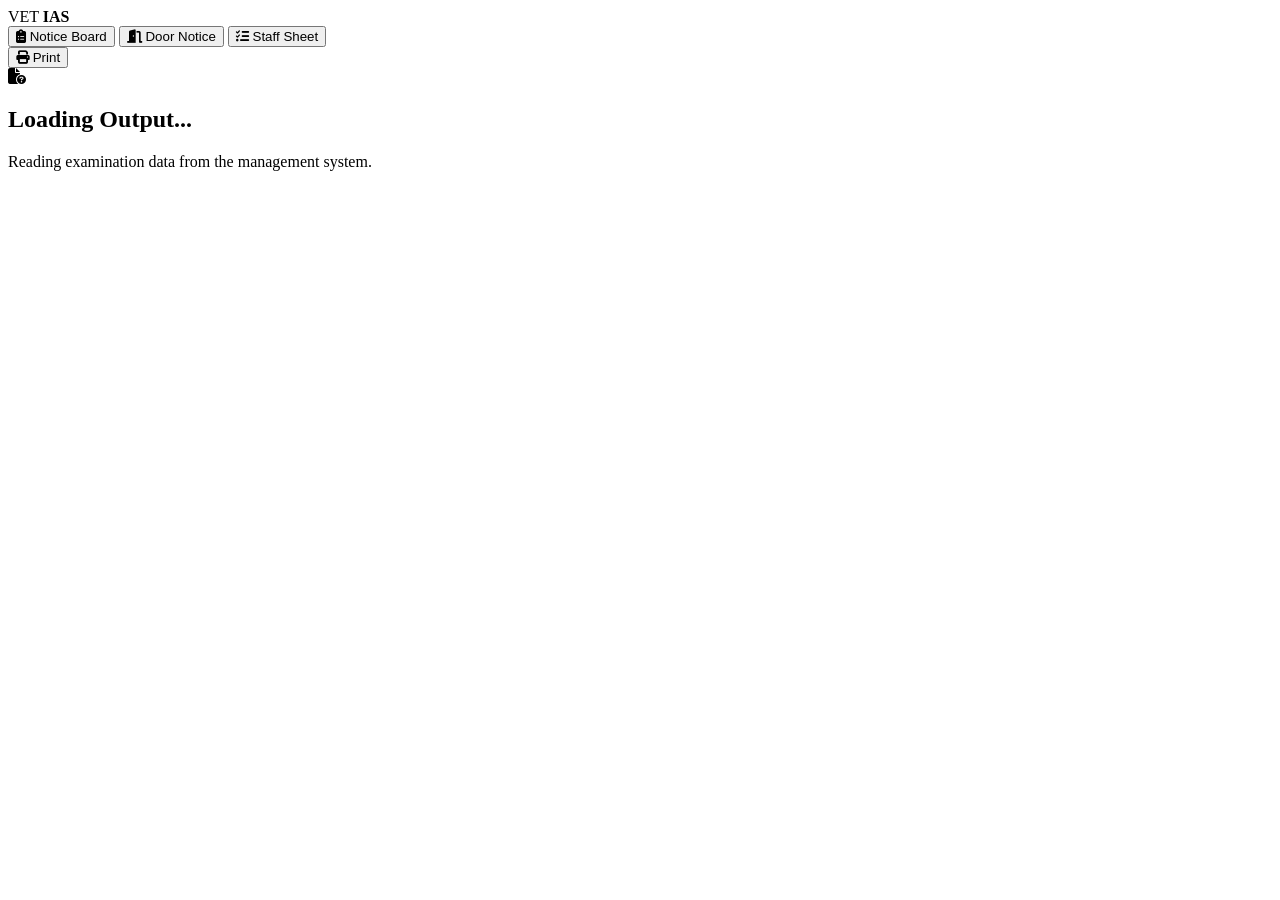
==== commit 0a8dc520: "files are added" ====
--- a/templates/output.html
+++ b/templates/output.html
@@ -8,7 +8,7 @@
   <link rel="preconnect" href="https://fonts.gstatic.com" crossorigin>
   <link href="https://fonts.googleapis.com/css2?family=Josefin+Sans:wght@400;600;700&family=IBM+Plex+Sans:wght@400;500;600;700&family=IBM+Plex+Mono:wght@500;600&display=swap" rel="stylesheet">
   <link rel="stylesheet" href="https://cdnjs.cloudflare.com/ajax/libs/font-awesome/6.4.0/css/all.min.css">
-  <link rel="stylesheet" href="/static/style.css">
+  <link rel="stylesheet" href="static/style.css">
 </head>
 <body>
 
@@ -17,7 +17,7 @@
   ============================================================ -->
   <div class="toolbar no-print">
     <div class="toolbar-brand">
-      <img src="/static/vetias.jpeg" alt="VET IAS" onerror="this.style.display='none'">
+      <img src="static/vetias.jpeg" alt="VET IAS" onerror="this.style.display='none'">
       <span>VET <b>IAS</b></span>
     </div>
 
@@ -55,6 +55,6 @@
     // output.html reads it so it can show DB-synced data.
     window._dbSessionId = localStorage.getItem('vet_ias_session_id') || null;
   </script>
-  <script src="/static/script.js"></script>
+  <script src="static/script.js"></script>
 </body>
 </html>
